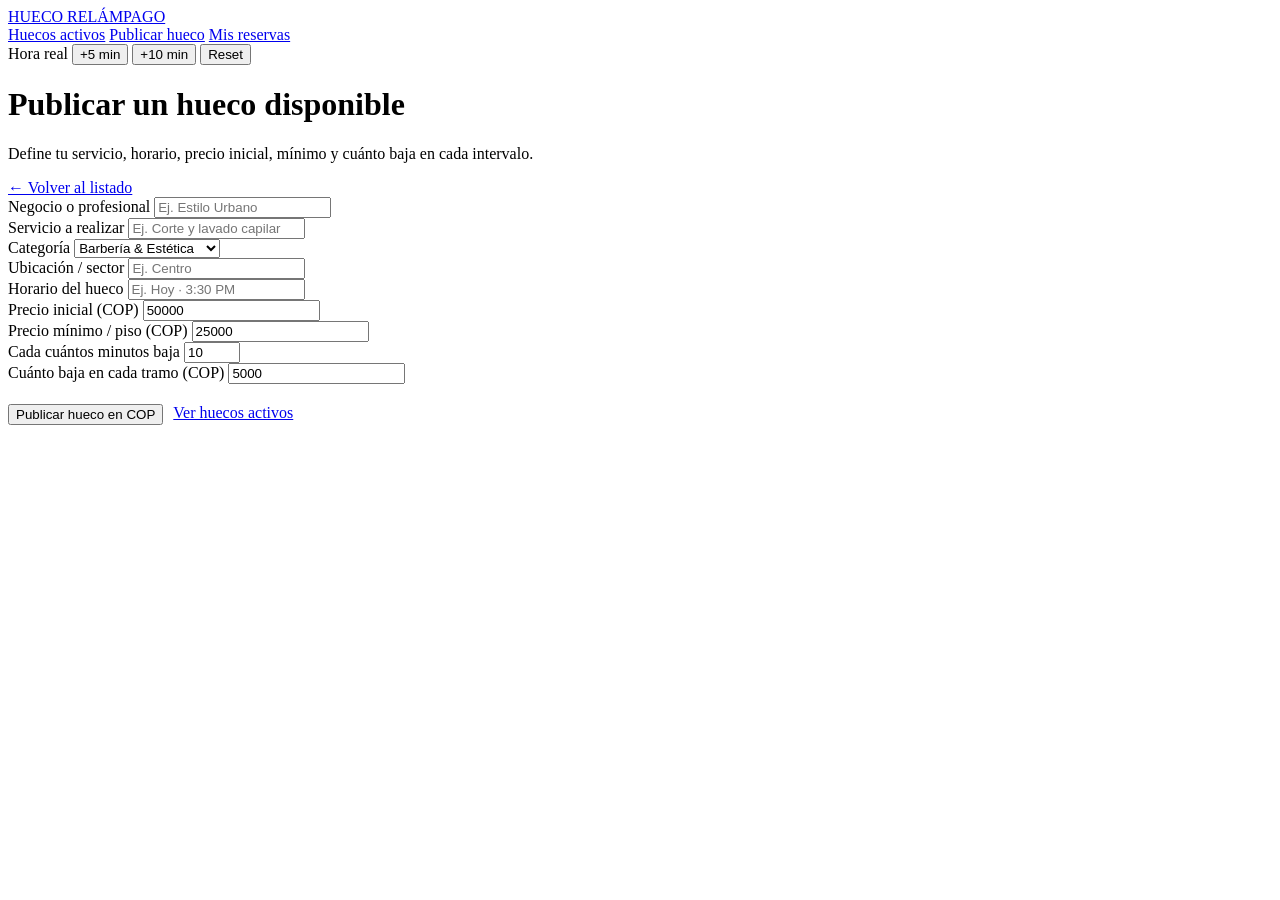
==== pages/publicar.html @ 67c46991 "Update and rename publicar.html to pages/publicar.html" ====
<!DOCTYPE html>
<html lang="es">
<head>
  <meta charset="UTF-8" />
  <meta name="viewport" content="width=device-width, initial-scale=1.0" />
  <title>Publicar Hueco · Hueco Relámpago</title>
  <link rel="preconnect" href="https://fonts.googleapis.com" />
  <link rel="preconnect" href="https://fonts.gstatic.com" crossorigin />
  <link href="https://fonts.googleapis.com/css2?family=Plus+Jakarta+Sans:wght@400;600;700;800&display=swap" rel="stylesheet" />
  <link rel="stylesheet" href="../assets/css/styles.css" />
</head>
<body class="page-publicar">
  <header class="topbar">
    <div class="topbar-inner">
      <a class="brand" href="../index.html">
        <span class="brand-dot"></span>
        <span>HUECO RELÁMPAGO</span>
      </a>

      <nav class="nav-links">
        <a class="nav-link" href="../index.html">Huecos activos</a>
        <a class="nav-link active" href="./publicar.html">Publicar hueco</a>
        <a class="nav-link" href="./mis-reservas.html">Mis reservas</a>
      </nav>

      <div class="sim-controls">
        <span id="sim-offset-badge" class="badge">Hora real</span>
        <button id="btn-sim-5" type="button" class="btn">+5 min</button>
        <button id="btn-sim-10" type="button" class="btn">+10 min</button>
        <button id="btn-sim-reset" type="button" class="btn">Reset</button>
      </div>
    </div>
  </header>

  <main class="container">
    <div class="page-header">
      <div>
        <h1 class="page-title">Publicar un hueco disponible</h1>
        <p class="page-subtitle">Define tu servicio, horario, precio inicial, mínimo y cuánto baja en cada intervalo.</p>
      </div>
      <a class="btn" href="../index.html">← Volver al listado</a>
    </div>

    <form id="publish-form" class="form-card">
      <div class="form-grid">
        <div class="field">
          <label for="businessName">Negocio o profesional</label>
          <input id="businessName" class="input" type="text" required placeholder="Ej. Estilo Urbano" />
        </div>

        <div class="field">
          <label for="serviceName">Servicio a realizar</label>
          <input id="serviceName" class="input" type="text" required placeholder="Ej. Corte y lavado capilar" />
        </div>

        <div class="field">
          <label for="category">Categoría</label>
          <select id="category" class="select">
            <option value="Barbería & Estética">Barbería & Estética</option>
            <option value="Odontología & Salud">Odontología & Salud</option>
            <option value="Entrenamiento">Entrenamiento</option>
            <option value="Mecánica & Taller">Mecánica & Taller</option>
            <option value="Otros">Otros</option>
          </select>
        </div>

        <div class="field">
          <label for="location">Ubicación / sector</label>
          <input id="location" class="input" type="text" required placeholder="Ej. Centro" />
        </div>

        <div class="field">
          <label for="timeLabel">Horario del hueco</label>
          <input id="timeLabel" class="input" type="text" required placeholder="Ej. Hoy · 3:30 PM" />
        </div>

        <div class="field">
          <label for="startPrice">Precio inicial (COP)</label>
          <input id="startPrice" class="input" type="number" min="1000" step="500" value="50000" required />
        </div>

        <div class="field">
          <label for="minPrice">Precio mínimo / piso (COP)</label>
          <input id="minPrice" class="input" type="number" min="0" step="500" value="25000" required />
        </div>

        <div class="field">
          <label for="intervalMinutes">Cada cuántos minutos baja</label>
          <input id="intervalMinutes" class="input" type="number" min="1" max="180" value="10" required />
        </div>

        <div class="field">
          <label for="stepCOP">Cuánto baja en cada tramo (COP)</label>
          <input id="stepCOP" class="input" type="number" min="500" step="500" value="5000" required />
        </div>
      </div>

      <div id="rule-preview" class="preview-box"></div>

      <div style="margin-top: 20px; display: flex; gap: 10px; flex-wrap: wrap;">
        <button type="submit" class="btn btn-primary">Publicar hueco en COP</button>
        <a class="btn" href="../index.html">Ver huecos activos</a>
      </div>
    </form>
  </main>

  <script type="module">
    import { initPublishPage } from "../assets/js/ui.js";
    initPublishPage();
  </script>
</body>
</html>
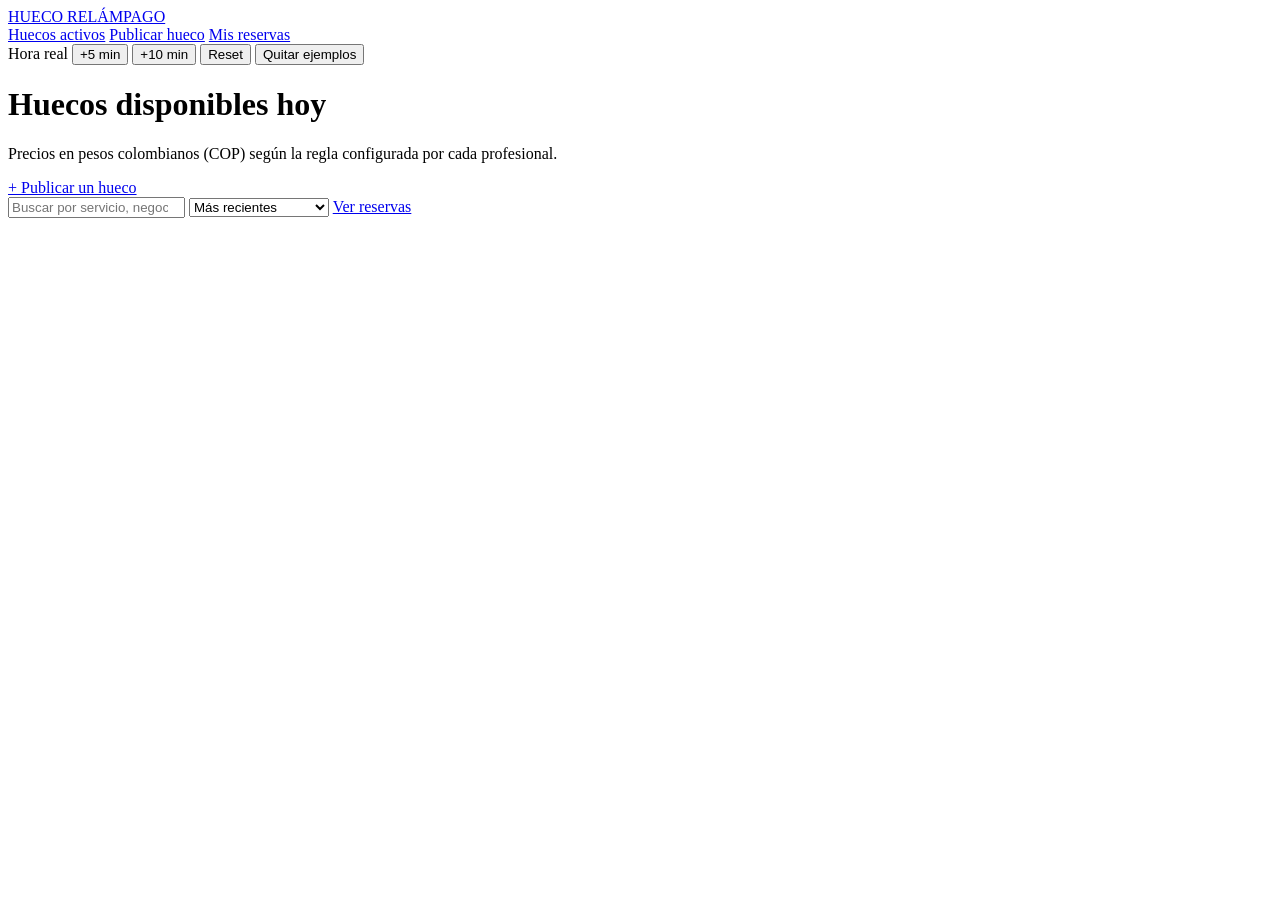
==== commit fa1ad8c1: "Update publicar.html" ====
--- a/pages/publicar.html
+++ b/pages/publicar.html
@@ -3,24 +3,24 @@
 <head>
   <meta charset="UTF-8" />
   <meta name="viewport" content="width=device-width, initial-scale=1.0" />
-  <title>Publicar Hueco · Hueco Relámpago</title>
+  <title>Hueco Relámpago · Ofertas de último minuto en COP</title>
   <link rel="preconnect" href="https://fonts.googleapis.com" />
   <link rel="preconnect" href="https://fonts.gstatic.com" crossorigin />
   <link href="https://fonts.googleapis.com/css2?family=Plus+Jakarta+Sans:wght@400;600;700;800&display=swap" rel="stylesheet" />
-  <link rel="stylesheet" href="../assets/css/styles.css" />
+  <link rel="stylesheet" href="./assets/css/styles.css" />
 </head>
-<body class="page-publicar">
+<body class="page-inicio">
   <header class="topbar">
     <div class="topbar-inner">
-      <a class="brand" href="../index.html">
+      <a class="brand" href="./index.html">
         <span class="brand-dot"></span>
         <span>HUECO RELÁMPAGO</span>
       </a>
 
       <nav class="nav-links">
-        <a class="nav-link" href="../index.html">Huecos activos</a>
-        <a class="nav-link active" href="./publicar.html">Publicar hueco</a>
-        <a class="nav-link" href="./mis-reservas.html">Mis reservas</a>
+        <a class="nav-link active" href="./index.html">Huecos activos</a>
+        <a class="nav-link" href="./pages/publicar.html">Publicar hueco</a>
+        <a class="nav-link" href="./pages/mis-reservas.html">Mis reservas</a>
       </nav>
 
       <div class="sim-controls">
@@ -28,6 +28,7 @@
         <button id="btn-sim-5" type="button" class="btn">+5 min</button>
         <button id="btn-sim-10" type="button" class="btn">+10 min</button>
         <button id="btn-sim-reset" type="button" class="btn">Reset</button>
+        <button id="btn-clear-demos" type="button" class="btn btn-danger">Quitar ejemplos</button>
       </div>
     </div>
   </header>
@@ -35,78 +36,29 @@
   <main class="container">
     <div class="page-header">
       <div>
-        <h1 class="page-title">Publicar un hueco disponible</h1>
-        <p class="page-subtitle">Define tu servicio, horario, precio inicial, mínimo y cuánto baja en cada intervalo.</p>
+        <h1 class="page-title">Huecos disponibles hoy</h1>
+        <p class="page-subtitle">Precios en pesos colombianos (COP) según la regla configurada por cada profesional.</p>
       </div>
-      <a class="btn" href="../index.html">← Volver al listado</a>
+      <a class="btn btn-primary" href="./pages/publicar.html">+ Publicar un hueco</a>
     </div>
 
-    <form id="publish-form" class="form-card">
-      <div class="form-grid">
-        <div class="field">
-          <label for="businessName">Negocio o profesional</label>
-          <input id="businessName" class="input" type="text" required placeholder="Ej. Estilo Urbano" />
-        </div>
+    <section class="toolbar">
+      <input id="search-input" class="input" type="search" placeholder="Buscar por servicio, negocio o zona..." />
+      <select id="sort-select" class="select">
+        <option value="recent">Más recientes</option>
+        <option value="price-asc">Menor precio actual</option>
+        <option value="discount-desc">Mayor descuento</option>
+      </select>
+      <a class="btn btn-success" href="./pages/mis-reservas.html">Ver reservas</a>
+    </section>
 
-        <div class="field">
-          <label for="serviceName">Servicio a realizar</label>
-          <input id="serviceName" class="input" type="text" required placeholder="Ej. Corte y lavado capilar" />
-        </div>
-
-        <div class="field">
-          <label for="category">Categoría</label>
-          <select id="category" class="select">
-            <option value="Barbería & Estética">Barbería & Estética</option>
-            <option value="Odontología & Salud">Odontología & Salud</option>
-            <option value="Entrenamiento">Entrenamiento</option>
-            <option value="Mecánica & Taller">Mecánica & Taller</option>
-            <option value="Otros">Otros</option>
-          </select>
-        </div>
-
-        <div class="field">
-          <label for="location">Ubicación / sector</label>
-          <input id="location" class="input" type="text" required placeholder="Ej. Centro" />
-        </div>
-
-        <div class="field">
-          <label for="timeLabel">Horario del hueco</label>
-          <input id="timeLabel" class="input" type="text" required placeholder="Ej. Hoy · 3:30 PM" />
-        </div>
-
-        <div class="field">
-          <label for="startPrice">Precio inicial (COP)</label>
-          <input id="startPrice" class="input" type="number" min="1000" step="500" value="50000" required />
-        </div>
-
-        <div class="field">
-          <label for="minPrice">Precio mínimo / piso (COP)</label>
-          <input id="minPrice" class="input" type="number" min="0" step="500" value="25000" required />
-        </div>
-
-        <div class="field">
-          <label for="intervalMinutes">Cada cuántos minutos baja</label>
-          <input id="intervalMinutes" class="input" type="number" min="1" max="180" value="10" required />
-        </div>
-
-        <div class="field">
-          <label for="stepCOP">Cuánto baja en cada tramo (COP)</label>
-          <input id="stepCOP" class="input" type="number" min="500" step="500" value="5000" required />
-        </div>
-      </div>
-
-      <div id="rule-preview" class="preview-box"></div>
-
-      <div style="margin-top: 20px; display: flex; gap: 10px; flex-wrap: wrap;">
-        <button type="submit" class="btn btn-primary">Publicar hueco en COP</button>
-        <a class="btn" href="../index.html">Ver huecos activos</a>
-      </div>
-    </form>
+    <div id="category-chips" class="chips"></div>
+    <section id="slots-grid" class="slots-grid"></section>
   </main>
 
   <script type="module">
-    import { initPublishPage } from "../assets/js/ui.js";
-    initPublishPage();
+    import { initIndexPage } from "./assets/js/ui.js";
+    initIndexPage();
   </script>
 </body>
 </html>
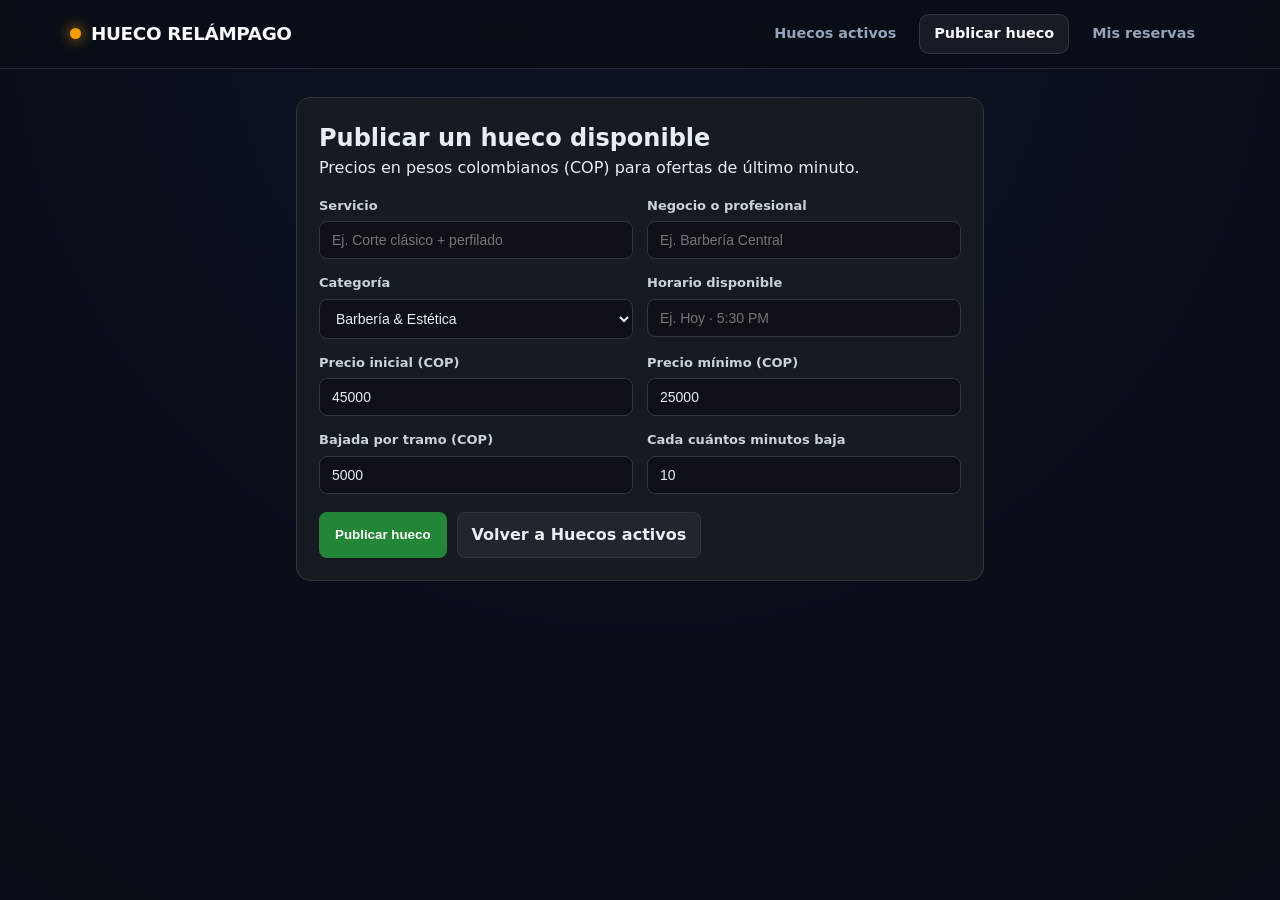
==== commit 5dcd20ad: "Update publicar.html" ====
--- a/pages/publicar.html
+++ b/pages/publicar.html
@@ -1,64 +1,156 @@
-<!DOCTYPE html>
+<!doctype html>
 <html lang="es">
 <head>
-  <meta charset="UTF-8" />
+  <meta charset="utf-8" />
   <meta name="viewport" content="width=device-width, initial-scale=1.0" />
-  <title>Hueco Relámpago · Ofertas de último minuto en COP</title>
+  <title>Publicar hueco · Hueco Relámpago</title>
   <link rel="preconnect" href="https://fonts.googleapis.com" />
   <link rel="preconnect" href="https://fonts.gstatic.com" crossorigin />
   <link href="https://fonts.googleapis.com/css2?family=Plus+Jakarta+Sans:wght@400;600;700;800&display=swap" rel="stylesheet" />
-  <link rel="stylesheet" href="./assets/css/styles.css" />
+  <link rel="stylesheet" href="../assets/css/styles.css" />
+  <style>
+    .publicar-wrap { max-width: 720px; margin: 28px auto; padding: 0 16px 48px; }
+    .publicar-card { background: #161b22; border: 1px solid #30363d; border-radius: 14px; padding: 22px; color: #e6edf3; }
+    .publicar-grid { display: grid; grid-template-columns: 1fr 1fr; gap: 14px; margin-top: 16px; }
+    .publicar-field { display: flex; flex-direction: column; gap: 6px; }
+    .publicar-field.full { grid-column: 1 / -1; }
+    .publicar-field label { font-size: 13px; font-weight: 600; color: #c9d1d9; }
+    .publicar-field input, .publicar-field select {
+      background: #0d1117; border: 1px solid #30363d; color: #e6edf3;
+      border-radius: 8px; padding: 10px 12px; font-size: 14px;
+    }
+    .publicar-actions { display: flex; gap: 10px; margin-top: 18px; flex-wrap: wrap; }
+    .btn-primario { background: #238636; color: #fff; border: none; border-radius: 8px; padding: 10px 16px; font-weight: 700; cursor: pointer; }
+    .btn-secundario { background: #21262d; color: #e6edf3; border: 1px solid #30363d; border-radius: 8px; padding: 10px 14px; text-decoration: none; font-weight: 600; }
+    .mensaje-ok { margin-top: 14px; padding: 12px; border-radius: 8px; background: rgba(35, 134, 54, 0.2); border: 1px solid #2ea043; color: #7ee787; display: none; }
+    @media (max-width: 600px) { .publicar-grid { grid-template-columns: 1fr; } }
+  </style>
 </head>
 <body class="page-inicio">
   <header class="topbar">
     <div class="topbar-inner">
-      <a class="brand" href="./index.html">
+      <a class="brand" href="../index.html">
         <span class="brand-dot"></span>
         <span>HUECO RELÁMPAGO</span>
       </a>
-
       <nav class="nav-links">
-        <a class="nav-link active" href="./index.html">Huecos activos</a>
-        <a class="nav-link" href="./pages/publicar.html">Publicar hueco</a>
-        <a class="nav-link" href="./pages/mis-reservas.html">Mis reservas</a>
+        <a class="nav-link" href="../index.html">Huecos activos</a>
+        <a class="nav-link active" href="./publicar.html">Publicar hueco</a>
+        <a class="nav-link" href="./mis-reservas.html">Mis reservas</a>
       </nav>
-
-      <div class="sim-controls">
-        <span id="sim-offset-badge" class="badge">Hora real</span>
-        <button id="btn-sim-5" type="button" class="btn">+5 min</button>
-        <button id="btn-sim-10" type="button" class="btn">+10 min</button>
-        <button id="btn-sim-reset" type="button" class="btn">Reset</button>
-        <button id="btn-clear-demos" type="button" class="btn btn-danger">Quitar ejemplos</button>
-      </div>
     </div>
   </header>
 
-  <main class="container">
-    <div class="page-header">
-      <div>
-        <h1 class="page-title">Huecos disponibles hoy</h1>
-        <p class="page-subtitle">Precios en pesos colombianos (COP) según la regla configurada por cada profesional.</p>
-      </div>
-      <a class="btn btn-primary" href="./pages/publicar.html">+ Publicar un hueco</a>
-    </div>
+  <main class="publicar-wrap">
+    <section class="publicar-card">
+      <h1>Publicar un hueco disponible</h1>
+      <p>Precios en pesos colombianos (COP) para ofertas de último minuto.</p>
 
-    <section class="toolbar">
-      <input id="search-input" class="input" type="search" placeholder="Buscar por servicio, negocio o zona..." />
-      <select id="sort-select" class="select">
-        <option value="recent">Más recientes</option>
-        <option value="price-asc">Menor precio actual</option>
-        <option value="discount-desc">Mayor descuento</option>
-      </select>
-      <a class="btn btn-success" href="./pages/mis-reservas.html">Ver reservas</a>
+      <form id="form-publicar-hueco">
+        <div class="publicar-grid">
+          <div class="publicar-field">
+            <label for="servicio">Servicio</label>
+            <input id="servicio" name="servicio" type="text" placeholder="Ej. Corte clásico + perfilado" required />
+          </div>
+
+          <div class="publicar-field">
+            <label for="negocio">Negocio o profesional</label>
+            <input id="negocio" name="negocio" type="text" placeholder="Ej. Barbería Central" required />
+          </div>
+
+          <div class="publicar-field">
+            <label for="categoria">Categoría</label>
+            <select id="categoria" name="categoria">
+              <option value="Barbería & Estética">Barbería & Estética</option>
+              <option value="Odontología & Salud">Odontología & Salud</option>
+              <option value="Entrenamiento">Entrenamiento</option>
+              <option value="Mecánica & Taller">Mecánica & Taller</option>
+              <option value="Otros">Otros</option>
+            </select>
+          </div>
+
+          <div class="publicar-field">
+            <label for="horario">Horario disponible</label>
+            <input id="horario" name="horario" type="text" placeholder="Ej. Hoy · 5:30 PM" required />
+          </div>
+
+          <div class="publicar-field">
+            <label for="precioInicial">Precio inicial (COP)</label>
+            <input id="precioInicial" name="precioInicial" type="number" min="1000" step="500" value="45000" required />
+          </div>
+
+          <div class="publicar-field">
+            <label for="precioMinimo">Precio mínimo (COP)</label>
+            <input id="precioMinimo" name="precioMinimo" type="number" min="1000" step="500" value="25000" required />
+          </div>
+
+          <div class="publicar-field">
+            <label for="bajada">Bajada por tramo (COP)</label>
+            <input id="bajada" name="bajada" type="number" min="500" step="500" value="5000" required />
+          </div>
+
+          <div class="publicar-field">
+            <label for="cadaMinutos">Cada cuántos minutos baja</label>
+            <input id="cadaMinutos" name="cadaMinutos" type="number" min="1" max="120" value="10" required />
+          </div>
+        </div>
+
+        <div class="publicar-actions">
+          <button type="submit" class="btn-primario">Publicar hueco</button>
+          <a href="../index.html" class="btn-secundario">Volver a Huecos activos</a>
+        </div>
+
+        <div id="mensaje-publicado" class="mensaje-ok"></div>
+      </form>
     </section>
-
-    <div id="category-chips" class="chips"></div>
-    <section id="slots-grid" class="slots-grid"></section>
   </main>
 
-  <script type="module">
-    import { initIndexPage } from "./assets/js/ui.js";
-    initIndexPage();
+  <script>
+    (function () {
+      const form = document.getElementById("form-publicar-hueco");
+      const msg = document.getElementById("mensaje-publicado");
+
+      form.addEventListener("submit", function (e) {
+        e.preventDefault();
+
+        const inicial = Number(document.getElementById("precioInicial").value) || 0;
+        const minimo = Number(document.getElementById("precioMinimo").value) || 0;
+        const bajada = Number(document.getElementById("bajada").value) || 0;
+        const cadaMin = Number(document.getElementById("cadaMinutos").value) || 10;
+
+        const nuevoHueco = {
+          id: "hueco_" + Date.now(),
+          servicio: document.getElementById("servicio").value.trim(),
+          negocio: document.getElementById("negocio").value.trim(),
+          categoria: document.getElementById("categoria").value,
+          horario: document.getElementById("horario").value.trim(),
+          precioInicial: inicial,
+          precioActual: inicial,
+          precioMinimo: minimo,
+          bajada: bajada,
+          cadaMinutos: cadaMin,
+          creadoEn: new Date().toISOString()
+        };
+
+        const clavesPosibles = ["huecos_relampago", "huecoRelampagoHuecos", "huecos"];
+        const claveElegida = clavesPosibles.find((k) => localStorage.getItem(k) !== null) || "huecos_relampago";
+
+        let lista = [];
+        try {
+          const parsed = JSON.parse(localStorage.getItem(claveElegida) || "[]");
+          if (Array.isArray(parsed)) lista = parsed;
+        } catch (_) {
+          lista = [];
+        }
+
+        lista.unshift(nuevoHueco);
+        localStorage.setItem(claveElegida, JSON.stringify(lista));
+
+        msg.style.display = "block";
+        msg.textContent = "Hueco guardado: " + nuevoHueco.servicio + " (" + nuevoHueco.precioActual.toLocaleString("es-CO") + " COP). Ya puedes ir a Huecos activos.";
+        form.reset();
+      });
+    })();
   </script>
 </body>
 </html>
--- a/assets/css/styles.css
+++ b/assets/css/styles.css
@@ -0,0 +1,442 @@
+:root {
+  --bg-dark: #090d16;
+  --bg-panel: rgba(17, 24, 39, 0.82);
+  --bg-card: rgba(15, 23, 42, 0.86);
+  --text-main: #f8fafc;
+  --text-muted: #94a3b8;
+  --accent: #f59e0b;
+  --accent-hover: #d97706;
+  --emerald: #10b981;
+  --border: rgba(148, 163, 184, 0.2);
+}
+
+* {
+  box-sizing: border-box;
+  margin: 0;
+  padding: 0;
+}
+
+body {
+  font-family: "Plus Jakarta Sans", system-ui, -apple-system, sans-serif;
+  background-color: var(--bg-dark);
+  color: var(--text-main);
+  min-height: 100vh;
+  line-height: 1.5;
+  position: relative;
+}
+
+/* Fondo general configurable por vista */
+body::before {
+  content: "";
+  position: fixed;
+  inset: 0;
+  background-image: var(--page-bg, url("../img/bg-inicio.jpg"));
+  background-size: cover;
+  background-position: center;
+  background-repeat: no-repeat;
+  opacity: 0.28;
+  z-index: -2;
+}
+
+body::after {
+  content: "";
+  position: fixed;
+  inset: 0;
+  background: radial-gradient(circle at top, rgba(15, 23, 42, 0.55), rgba(9, 13, 22, 0.94));
+  z-index: -1;
+}
+
+.page-inicio {
+  --page-bg: url("../img/bg-inicio.jpg");
+}
+
+.page-publicar {
+  --page-bg: url("../../assets/img/bg-publicar.jpg");
+}
+
+.page-reservas {
+  --page-bg: url("../../assets/img/bg-reservas.jpg");
+}
+
+.container {
+  max-width: 1180px;
+  margin: 0 auto;
+  padding: 0 20px 60px;
+}
+
+/* Navegación superior */
+.topbar {
+  position: sticky;
+  top: 0;
+  z-index: 20;
+  backdrop-filter: blur(14px);
+  background: rgba(9, 13, 22, 0.78);
+  border-bottom: 1px solid var(--border);
+}
+
+.topbar-inner {
+  max-width: 1180px;
+  margin: 0 auto;
+  padding: 14px 20px;
+  display: flex;
+  flex-wrap: wrap;
+  align-items: center;
+  justify-content: space-between;
+  gap: 14px;
+}
+
+.brand {
+  display: flex;
+  align-items: center;
+  gap: 10px;
+  text-decoration: none;
+  color: var(--text-main);
+  font-weight: 800;
+  font-size: 1.15rem;
+  letter-spacing: -0.02em;
+}
+
+.brand-dot {
+  width: 11px;
+  height: 11px;
+  border-radius: 999px;
+  background: var(--accent);
+  box-shadow: 0 0 14px var(--accent);
+}
+
+.nav-links {
+  display: flex;
+  align-items: center;
+  gap: 8px;
+  flex-wrap: wrap;
+}
+
+.nav-link {
+  text-decoration: none;
+  color: var(--text-muted);
+  font-size: 0.9rem;
+  font-weight: 600;
+  padding: 8px 14px;
+  border-radius: 10px;
+  border: 1px solid transparent;
+  transition: 0.2s ease;
+}
+
+.nav-link:hover,
+.nav-link.active {
+  color: var(--text-main);
+  background: rgba(255, 255, 255, 0.06);
+  border-color: var(--border);
+}
+
+.sim-controls {
+  display: flex;
+  align-items: center;
+  gap: 8px;
+  flex-wrap: wrap;
+}
+
+/* Botones */
+.btn {
+  cursor: pointer;
+  border: 1px solid var(--border);
+  border-radius: 10px;
+  padding: 9px 14px;
+  font-family: inherit;
+  font-size: 0.85rem;
+  font-weight: 700;
+  color: var(--text-main);
+  background: rgba(30, 41, 59, 0.85);
+  transition: 0.2s ease;
+  text-decoration: none;
+  display: inline-flex;
+  align-items: center;
+  justify-content: center;
+  gap: 6px;
+}
+
+.btn:hover {
+  background: rgba(51, 65, 85, 0.95);
+}
+
+.btn-primary {
+  background: var(--accent);
+  color: #090d16;
+  border-color: transparent;
+}
+
+.btn-primary:hover {
+  background: var(--accent-hover);
+}
+
+.btn-success {
+  background: var(--emerald);
+  color: #062116;
+  border-color: transparent;
+}
+
+.btn-success:hover {
+  filter: brightness(1.06);
+}
+
+.btn-danger {
+  background: rgba(239, 68, 68, 0.14);
+  border-color: rgba(239, 68, 68, 0.35);
+  color: #fca5a5;
+}
+
+/* Encabezado de sección */
+.page-header {
+  padding: 34px 0 22px;
+  display: flex;
+  flex-wrap: wrap;
+  align-items: flex-end;
+  justify-content: space-between;
+  gap: 16px;
+}
+
+.page-title {
+  font-size: clamp(1.7rem, 3.2vw, 2.4rem);
+  font-weight: 800;
+  letter-spacing: -0.03em;
+}
+
+.page-subtitle {
+  color: var(--text-muted);
+  font-size: 0.95rem;
+  margin-top: 4px;
+}
+
+/* Barra de filtros */
+.toolbar {
+  background: var(--bg-panel);
+  border: 1px solid var(--border);
+  border-radius: 16px;
+  padding: 16px;
+  display: grid;
+  grid-template-columns: 1fr auto auto;
+  gap: 12px;
+  margin-bottom: 24px;
+  backdrop-filter: blur(12px);
+}
+
+.input,
+.select,
+.textarea {
+  width: 100%;
+  background: rgba(9, 13, 22, 0.85);
+  border: 1px solid var(--border);
+  border-radius: 10px;
+  padding: 10px 12px;
+  color: var(--text-main);
+  font-family: inherit;
+  font-size: 0.92rem;
+}
+
+.input:focus,
+.select:focus,
+.textarea:focus {
+  outline: none;
+  border-color: var(--accent);
+}
+
+.chips {
+  display: flex;
+  flex-wrap: wrap;
+  gap: 8px;
+  margin-bottom: 22px;
+}
+
+.chip {
+  cursor: pointer;
+  background: rgba(15, 23, 42, 0.78);
+  border: 1px solid var(--border);
+  color: var(--text-muted);
+  padding: 7px 14px;
+  border-radius: 999px;
+  font-size: 0.85rem;
+  font-weight: 600;
+  transition: 0.2s ease;
+}
+
+.chip.active,
+.chip:hover {
+  color: #090d16;
+  background: var(--accent);
+  border-color: var(--accent);
+}
+
+/* Grid de huecos */
+.slots-grid {
+  display: grid;
+  grid-template-columns: repeat(auto-fill, minmax(320px, 1fr));
+  gap: 18px;
+}
+
+.slot-card {
+  background: var(--bg-card);
+  border: 1px solid var(--border);
+  border-radius: 18px;
+  padding: 20px;
+  display: flex;
+  flex-direction: column;
+  justify-content: space-between;
+  gap: 16px;
+  backdrop-filter: blur(12px);
+  transition: transform 0.2s ease, border-color 0.2s ease;
+}
+
+.slot-card:hover {
+  transform: translateY(-2px);
+  border-color: rgba(245, 158, 11, 0.45);
+}
+
+.slot-top {
+  display: flex;
+  justify-content: space-between;
+  align-items: center;
+  gap: 10px;
+}
+
+.badge {
+  font-size: 0.75rem;
+  font-weight: 700;
+  padding: 4px 10px;
+  border-radius: 999px;
+  background: rgba(245, 158, 11, 0.15);
+  color: #fcd34d;
+  border: 1px solid rgba(245, 158, 11, 0.3);
+}
+
+.timer-pill {
+  font-size: 0.8rem;
+  font-weight: 700;
+  color: #6ee7b7;
+  background: rgba(16, 185, 129, 0.14);
+  border: 1px solid rgba(16, 185, 129, 0.3);
+  padding: 4px 10px;
+  border-radius: 999px;
+}
+
+.slot-title {
+  font-size: 1.15rem;
+  font-weight: 800;
+  margin-top: 10px;
+}
+
+.slot-meta {
+  color: var(--text-muted);
+  font-size: 0.86rem;
+  margin-top: 4px;
+}
+
+.price-box {
+  background: rgba(9, 13, 22, 0.65);
+  border: 1px solid var(--border);
+  border-radius: 14px;
+  padding: 14px;
+}
+
+.price-row {
+  display: flex;
+  align-items: baseline;
+  justify-content: space-between;
+  gap: 10px;
+}
+
+.current-price {
+  font-size: 1.55rem;
+  font-weight: 800;
+  color: var(--accent);
+}
+
+.initial-price {
+  font-size: 0.85rem;
+  color: var(--text-muted);
+  text-decoration: line-through;
+}
+
+.floor-note {
+  font-size: 0.78rem;
+  color: var(--text-muted);
+  margin-top: 6px;
+}
+
+.progress-track {
+  height: 6px;
+  background: rgba(148, 163, 184, 0.18);
+  border-radius: 999px;
+  overflow: hidden;
+  margin-top: 10px;
+}
+
+.progress-fill {
+  height: 100%;
+  background: linear-gradient(90deg, var(--accent), var(--emerald));
+  transition: width 0.3s ease;
+}
+
+/* Formulario de publicación */
+.form-card {
+  background: var(--bg-panel);
+  border: 1px solid var(--border);
+  border-radius: 18px;
+  padding: 24px;
+  backdrop-filter: blur(12px);
+}
+
+.form-grid {
+  display: grid;
+  grid-template-columns: repeat(auto-fit, minmax(220px, 1fr));
+  gap: 16px;
+}
+
+.field {
+  display: flex;
+  flex-direction: column;
+  gap: 6px;
+}
+
+.field label {
+  font-size: 0.85rem;
+  font-weight: 700;
+  color: #e2e8f0;
+}
+
+.preview-box {
+  margin-top: 20px;
+  padding: 16px;
+  border-radius: 14px;
+  background: rgba(9, 13, 22, 0.75);
+  border: 1px dashed rgba(245, 158, 11, 0.45);
+}
+
+.empty-state {
+  text-align: center;
+  padding: 48px 20px;
+  background: var(--bg-panel);
+  border: 1px solid var(--border);
+  border-radius: 18px;
+  color: var(--text-muted);
+}
+
+.toast {
+  position: fixed;
+  bottom: 22px;
+  right: 22px;
+  z-index: 50;
+  background: #0f172a;
+  color: var(--text-main);
+  border: 1px solid var(--accent);
+  padding: 12px 18px;
+  border-radius: 12px;
+  font-size: 0.9rem;
+  font-weight: 600;
+  box-shadow: 0 12px 30px rgba(0, 0, 0, 0.45);
+}
+
+@media (max-width: 760px) {
+  .toolbar {
+    grid-template-columns: 1fr;
+  }
+}
